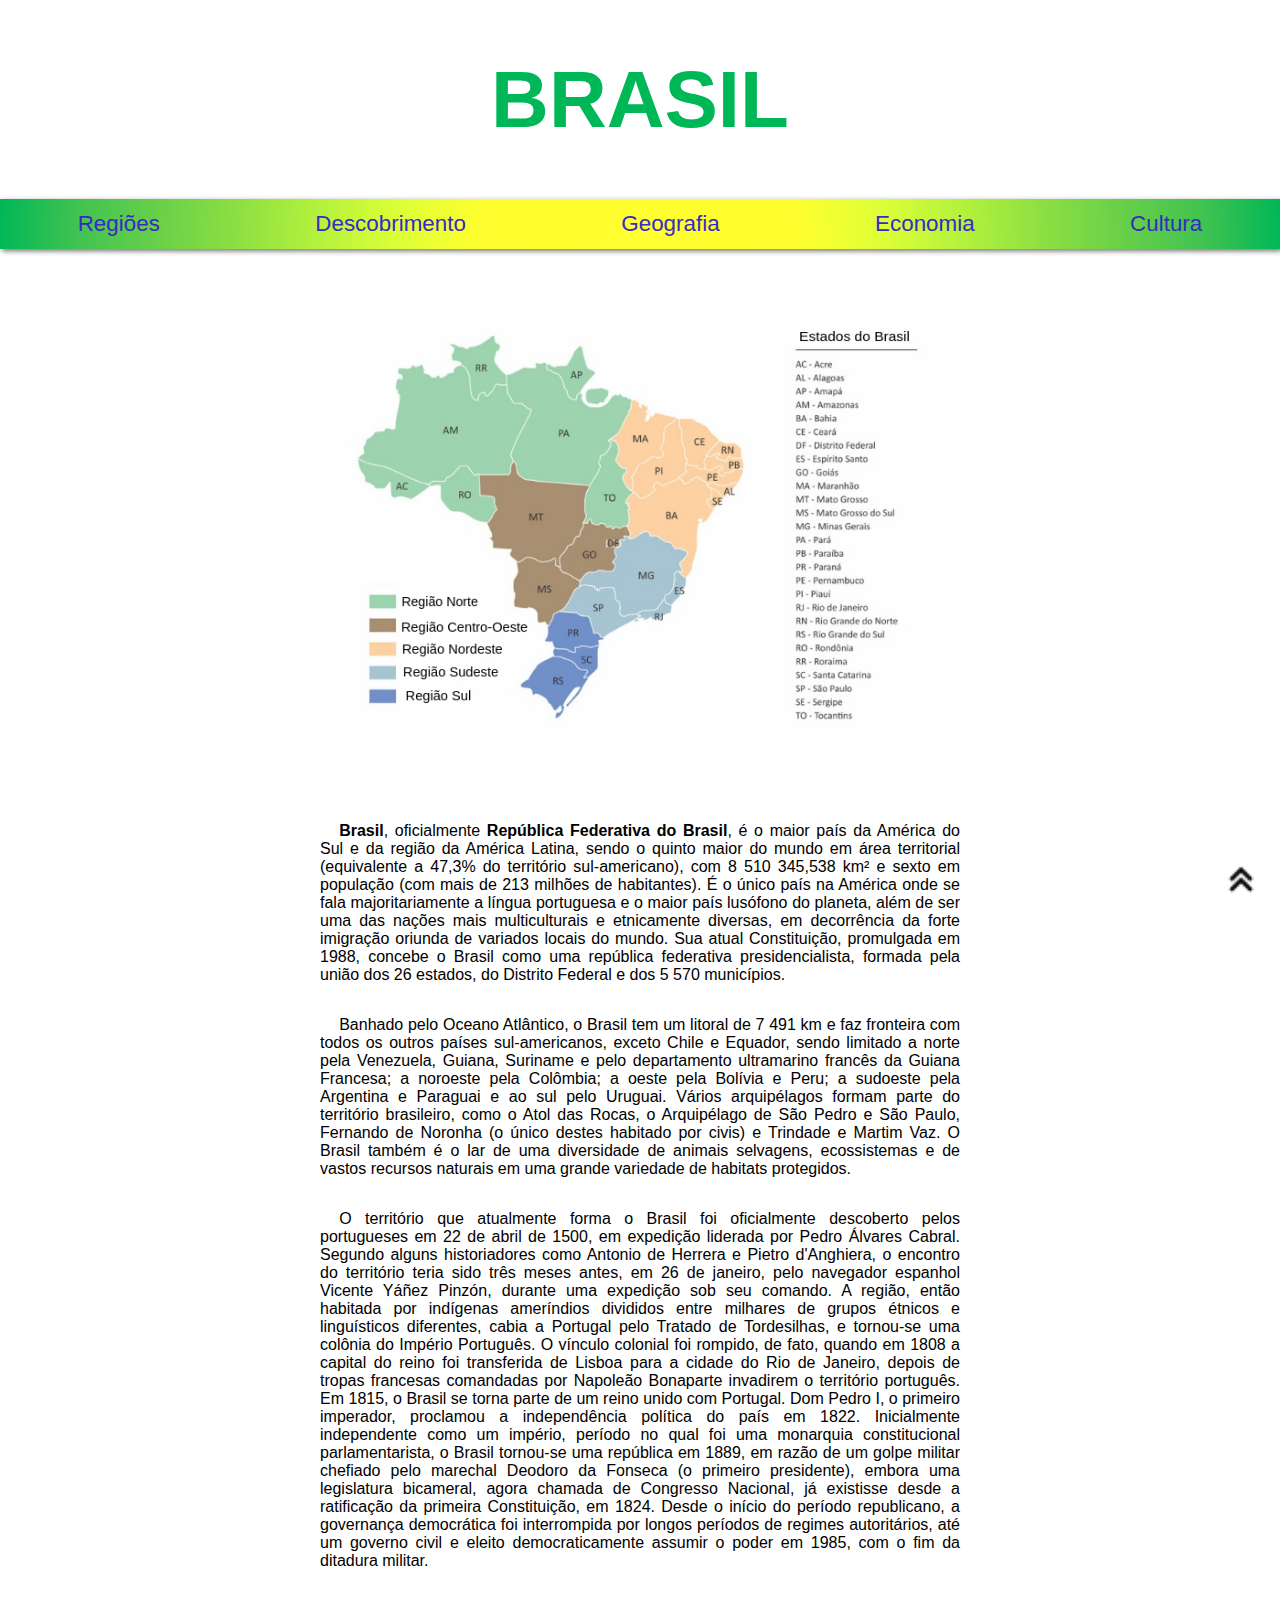
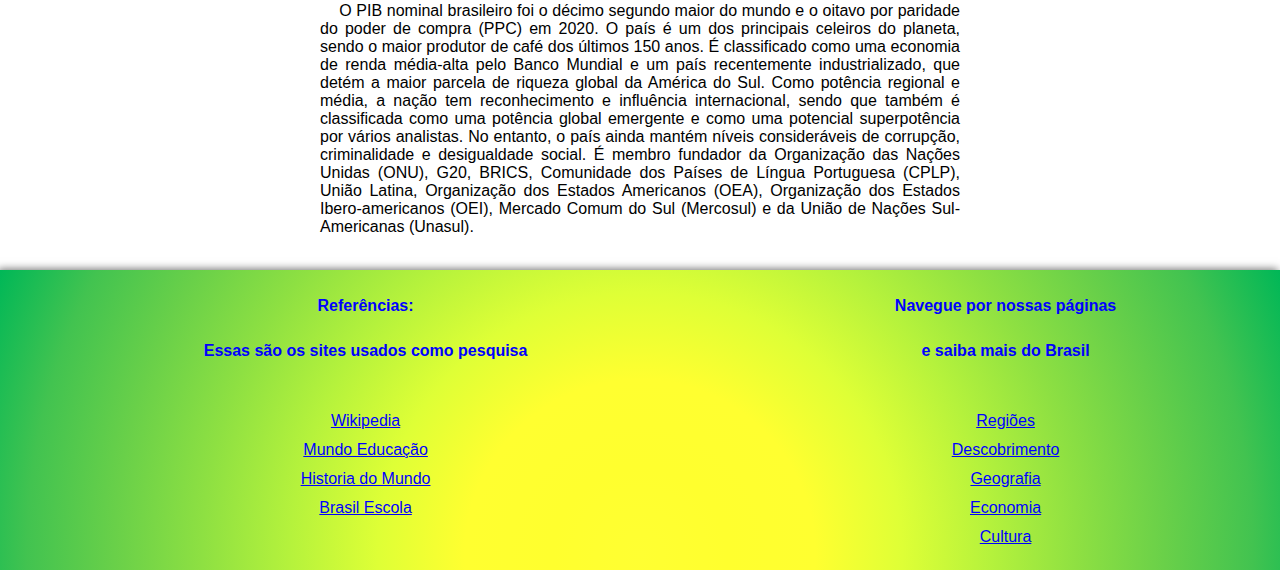
==== index.html @ 03ea293f "first" ====
<!DOCTYPE html>
<html lang="pt-BR">
<head>
    <meta charset="UTF-8">
    <meta http-equiv="X-UA-Compatible" content="IE=edge">
    <meta name="viewport" content="width=device-width, initial-scale=1.0">
    <link rel="stylesheet" href="estilo.css">
   
    <title>Brasil</title>
</head>
<body>
    <div class="topo" id="topo">
        <h1>BRASIL</h1>
    </div>
        <ul class="navmenu">
                       
            <li class="menu">
                <a href="estados e Regiões/regioes.html">Regiões</a>
            </li>
            <li class="menu">
                <a href="descobrimento/descobrimento.html">Descobrimento</a>
            </li>
            <li class="menu">
                <a href="geografia/geografia.html">Geografia</a>
            </li>
            <li class="menu">
                <a href="economia/economia.html">Economia</a>
            </li>
            <li class="menu">
                <a href="cultura/cultura.html">Cultura</a>
            </li>
        </ul>
    </div>
    <div class="conteudo">
        <img src="imagens/regioes-estados-brasil.jpg" alt="Mapa do Brasil" width="100%">
        <p> <strong>Brasil</strong>, oficialmente <strong>República Federativa do Brasil</strong>, é o maior país da América do Sul e da região da América Latina, sendo o quinto maior do mundo em área territorial (equivalente a 47,3% do território sul-americano), com 8 510 345,538 km² e sexto em população (com mais de 213 milhões de habitantes). É o único país na América onde se fala majoritariamente a língua portuguesa e o maior país lusófono do planeta, além de ser uma das nações mais multiculturais e etnicamente diversas, em decorrência da forte imigração oriunda de variados locais do mundo. Sua atual Constituição, promulgada em 1988, concebe o Brasil como uma república federativa presidencialista, formada pela união dos 26 estados, do Distrito Federal e dos 5 570 municípios.</p>
        <p>Banhado pelo Oceano Atlântico, o Brasil tem um litoral de 7 491 km e faz fronteira com todos os outros países sul-americanos, exceto Chile e Equador, sendo limitado a norte pela Venezuela, Guiana, Suriname e pelo departamento ultramarino francês da Guiana Francesa; a noroeste pela Colômbia; a oeste pela Bolívia e Peru; a sudoeste pela Argentina e Paraguai e ao sul pelo Uruguai. Vários arquipélagos formam parte do território brasileiro, como o Atol das Rocas, o Arquipélago de São Pedro e São Paulo, Fernando de Noronha (o único destes habitado por civis) e Trindade e Martim Vaz. O Brasil também é o lar de uma diversidade de animais selvagens, ecossistemas e de vastos recursos naturais em uma grande variedade de habitats protegidos.</p>
        <p>O território que atualmente forma o Brasil foi oficialmente descoberto pelos portugueses em 22 de abril de 1500, em expedição liderada por Pedro Álvares Cabral. Segundo alguns historiadores como Antonio de Herrera e Pietro d'Anghiera, o encontro do território teria sido três meses antes, em 26 de janeiro, pelo navegador espanhol Vicente Yáñez Pinzón, durante uma expedição sob seu comando. A região, então habitada por indígenas ameríndios divididos entre milhares de grupos étnicos e linguísticos diferentes, cabia a Portugal pelo Tratado de Tordesilhas, e tornou-se uma colônia do Império Português. O vínculo colonial foi rompido, de fato, quando em 1808 a capital do reino foi transferida de Lisboa para a cidade do Rio de Janeiro, depois de tropas francesas comandadas por Napoleão Bonaparte invadirem o território português. Em 1815, o Brasil se torna parte de um reino unido com Portugal. Dom Pedro I, o primeiro imperador, proclamou a independência política do país em 1822. Inicialmente independente como um império, período no qual foi uma monarquia constitucional parlamentarista, o Brasil tornou-se uma república em 1889, em razão de um golpe militar chefiado pelo marechal Deodoro da Fonseca (o primeiro presidente), embora uma legislatura bicameral, agora chamada de Congresso Nacional, já existisse desde a ratificação da primeira Constituição, em 1824. Desde o início do período republicano, a governança democrática foi interrompida por longos períodos de regimes autoritários, até um governo civil e eleito democraticamente assumir o poder em 1985, com o fim da ditadura militar.</p>
        <p>O PIB nominal brasileiro foi o décimo segundo maior do mundo e o oitavo por paridade do poder de compra (PPC) em 2020. O país é um dos principais celeiros do planeta, sendo o maior produtor de café dos últimos 150 anos. É classificado como uma economia de renda média-alta pelo Banco Mundial e um país recentemente industrializado, que detém a maior parcela de riqueza global da América do Sul. Como potência regional e média, a nação tem reconhecimento e influência internacional, sendo que também é classificada como uma potência global emergente e como uma potencial superpotência por vários analistas. No entanto, o país ainda mantém níveis consideráveis de corrupção, criminalidade e desigualdade social. É membro fundador da Organização das Nações Unidas (ONU), G20, BRICS, Comunidade dos Países de Língua Portuguesa (CPLP), União Latina, Organização dos Estados Americanos (OEA), Organização dos Estados Ibero-americanos (OEI), Mercado Comum do Sul (Mercosul) e da União de Nações Sul-Americanas (Unasul).</p>
    </div>
    <span id="up" href="#topo">
        <a href="#topo"><img src="estados e Regiões/imagens/upArrow.png" width="50px"></a>
        </span>
        <br>
    <footer>
        <div class="footer">
            <div class="ref">
                <ul>
                    <h5>Referências: </h5>
                    <h5 class=>Essas são os sites usados como pesquisa</h5>
                    <br>
                    <li><a href="https://pt.wikipedia.org/wiki/Brasil">Wikipedia</a></li>
                    <li><a href="https://mundoeducacao.uol.com.br/geografia/">Mundo Educação</a></li>
                    <li><a href="https://www.historiadomundo.com.br/idade-moderna/descobrimento-do-brasil.htm">Historia do Mundo</a></li>
                    <li><a href="https://brasilescola.uol.com.br/historiab/descobrimentobrasil.htm">Brasil Escola</a></li>
                </ul>
            </div>
            <div class="paginas">
                <ul>
                    <h5>Navegue por nossas páginas</h5>
                    <h5>e saiba mais do Brasil</h5>
                    <br>
                    <li><a href="estados e Regiões/regioes.html">Regiões</a></li>
                    <li><a href="descobrimento/descobrimento.html">Descobrimento</a></li>
                    <li><a href="geografia/geografia.html">Geografia</a></li>
                    <li><a href="economia/economia.html">Economia</a></li>
                    <li><a href="cultura/cultura.html">Cultura</a></li>
                </ul>
            </div>
        </div> 
        
    </footer>
    
</body>
</html>
---- estilo.css ----
html body{
    padding: 0;
    margin:0 ;
    text-align: center;
    margin-top: 30px;
    font-size: 1.0rem;
    font-family: Verdana, Geneva, Tahoma, sans-serif;

}
p{
    text-indent: 1.2rem;
    text-align: justify;  
}
.topo{
    text-align: center;
    font-size: 2.5rem;
}
.topo > h1{
    font: 2em sans-serif;
    text-align: center;
    font-weight: bolder;
    color : #00b757;
    
}

.navmenu{
    
    margin: 0 auto;
    display: flex;
    justify-content: space-around;
    background-image: radial-gradient(circle at 50% 94.92%, #ffff32 0, #ffff2e 12.5%, #ffff30 25%, #deff36 37.5%, #b5f23c 50%, #8ee042 62.5%, #69d049 75%, #42c350 87.5%, #00b757 100%);
    height: 50px;
    align-items: center;
    padding: 0;
    box-shadow: 2px 2px 5px rgba(0, 0, 0, 0.555);
    
}
.navmenu li{
    list-style-type: none;
    font-size: 1.4em;
    
    
}
.navmenu li:hover{
    opacity: 50%;
}

.navmenu a{
    margin-bottom: 15px;
    margin-top: 50px;
    color: rgb(57, 41, 197);
    text-decoration: none;
      
}



.conteudo{
    margin: 0 auto;
    display:flex;
    flex-direction: column;
    justify-content: center;
    align-items: center;
    width: 50%;
    
    
}
.conteudodiv {
    align-items: center;
    
}

.conteudo img{
    margin: 50px;
}
#up{
    position: fixed;
    left: 95%;
    top: 95%; 
}
#back{
    position: fixed;
    right: 95%;
    top: 95%; 
}
footer{
    background-image: radial-gradient(circle at 50% 94.92%, #ffff32 0, #ffff2e 12.5%, #ffff30 25%, #deff36 37.5%, #b5f23c 50%, #8ee042 62.5%, #69d049 75%, #42c350 87.5%, #00b757 100%);
    height: 300px;
    margin: 0 auto;
    bottom: 0;
    color: blue;
    box-shadow: -2px -1px 8px rgba(0, 0, 0, 0.555);
    
    
}
.footer{
    display: flex;
    justify-content: space-around;
    height: 100%;
    
}
.footer h5{ 
    font-size: 1rem;
    
}
.footer li{
    list-style: none;
    margin: 5px;
    padding: 3px;
}
.footer li:hover{
    opacity: 50%;
}

.footer a{
    color: blue;
    padding: 3px;
}
@media(max-width:800px){
    .conteudo{
        width: 90%;    
    }
    .conteudo img{
        width: 80%;
    }
    .navmenu li {
        font-size: 0.9rem;
    }
    .footer li{
        font-size: 0.8rem;
    }
    .topo h1{
        font-size: 2rem;
    }
    #back{
        right: 90%;
        top: 93%;
    }
    #up{
        left: 89%;
        top: 92%; 
    }
    
}
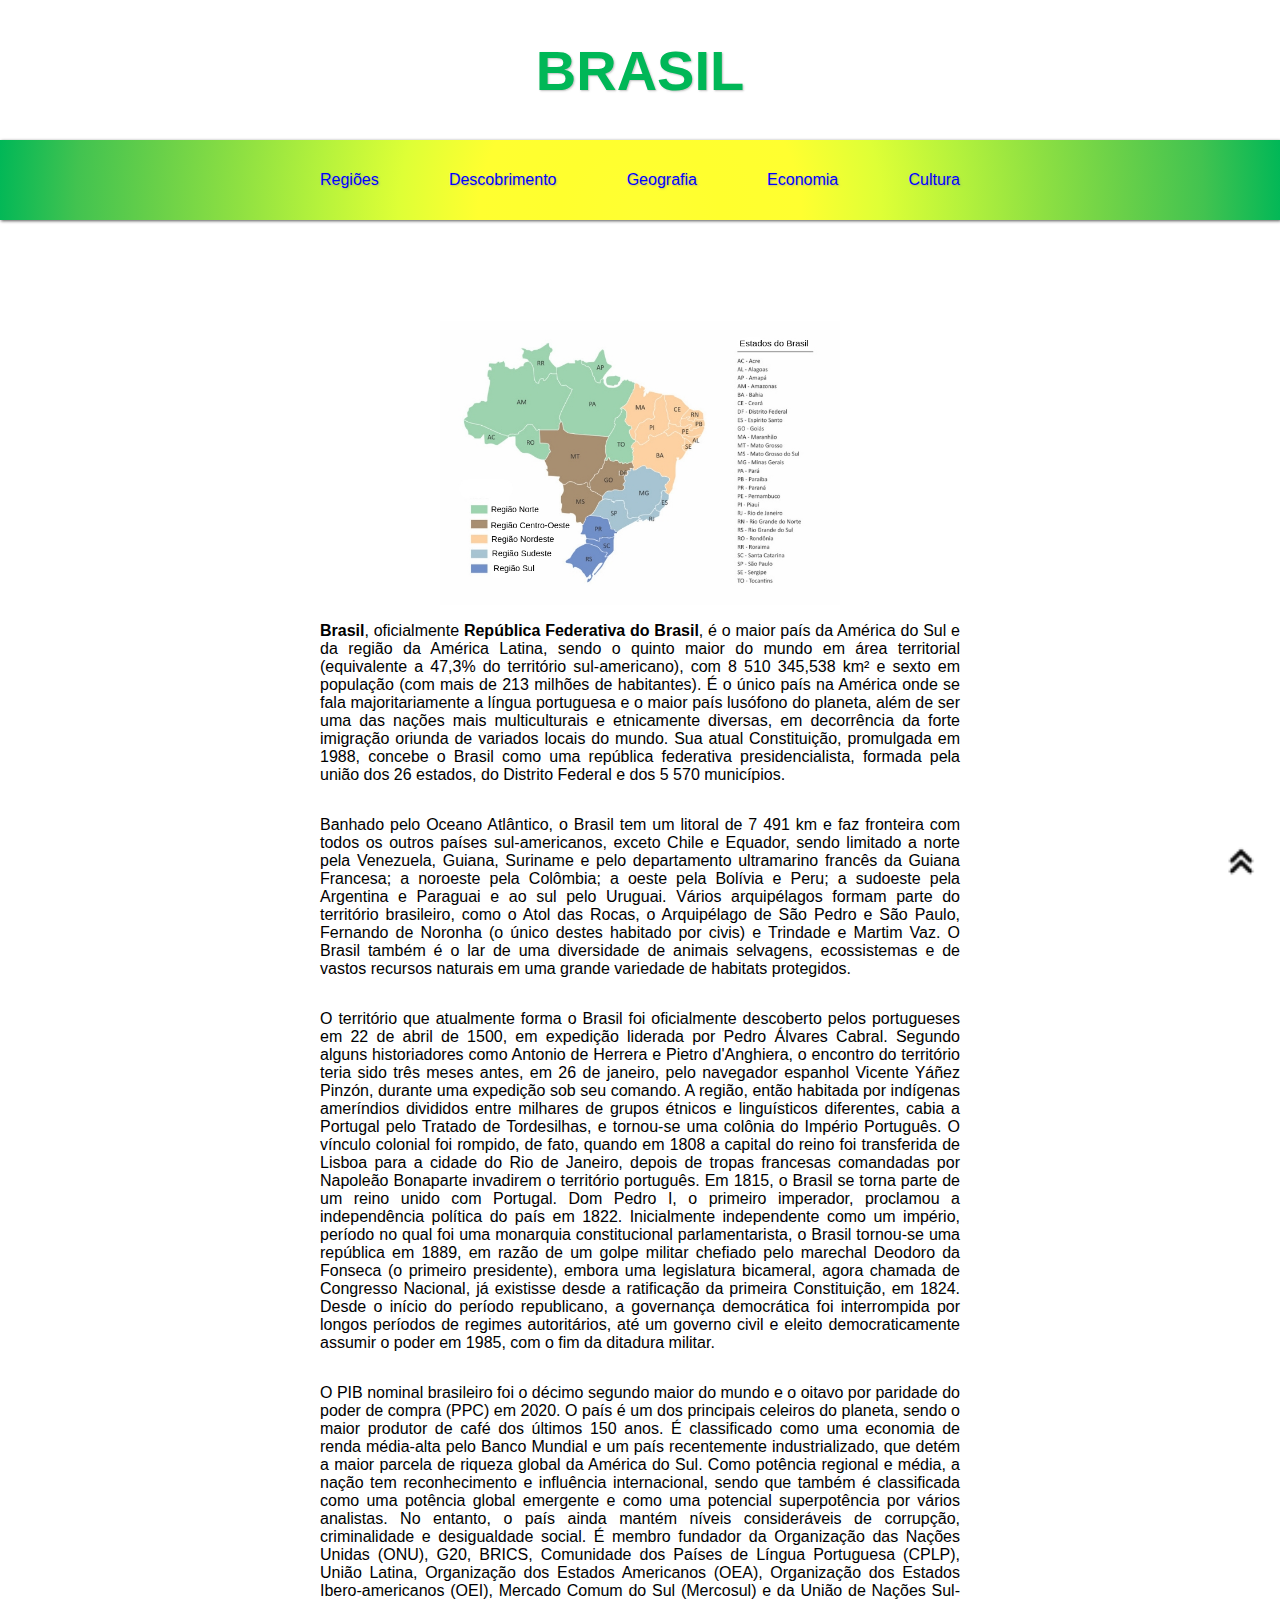
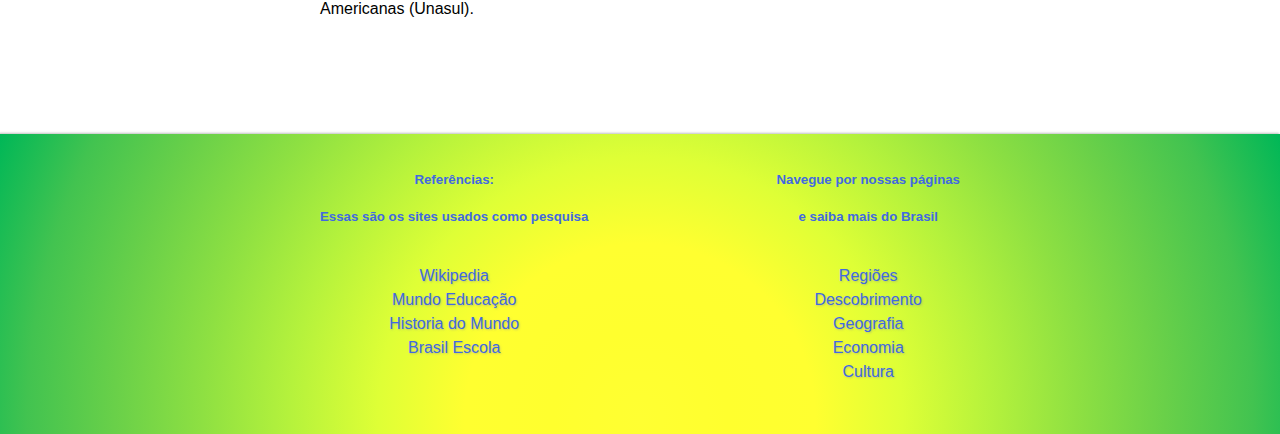
==== commit 16691bdb: "ok" ====
--- a/index.html
+++ b/index.html
@@ -8,68 +8,70 @@
    
     <title>Brasil</title>
 </head>
-<body>
-    <div class="topo" id="topo">
+<body> 
+    <header class="header " id="topo">
         <h1>BRASIL</h1>
-    </div>
-        <ul class="navmenu">
-                       
-            <li class="menu">
-                <a href="estados e Regiões/regioes.html">Regiões</a>
-            </li>
-            <li class="menu">
-                <a href="descobrimento/descobrimento.html">Descobrimento</a>
-            </li>
-            <li class="menu">
-                <a href="geografia/geografia.html">Geografia</a>
-            </li>
-            <li class="menu">
-                <a href="economia/economia.html">Economia</a>
-            </li>
-            <li class="menu">
-                <a href="cultura/cultura.html">Cultura</a>
-            </li>
-        </ul>
-    </div>
-    <div class="conteudo">
-        <img src="imagens/regioes-estados-brasil.jpg" alt="Mapa do Brasil" width="100%">
-        <p> <strong>Brasil</strong>, oficialmente <strong>República Federativa do Brasil</strong>, é o maior país da América do Sul e da região da América Latina, sendo o quinto maior do mundo em área territorial (equivalente a 47,3% do território sul-americano), com 8 510 345,538 km² e sexto em população (com mais de 213 milhões de habitantes). É o único país na América onde se fala majoritariamente a língua portuguesa e o maior país lusófono do planeta, além de ser uma das nações mais multiculturais e etnicamente diversas, em decorrência da forte imigração oriunda de variados locais do mundo. Sua atual Constituição, promulgada em 1988, concebe o Brasil como uma república federativa presidencialista, formada pela união dos 26 estados, do Distrito Federal e dos 5 570 municípios.</p>
-        <p>Banhado pelo Oceano Atlântico, o Brasil tem um litoral de 7 491 km e faz fronteira com todos os outros países sul-americanos, exceto Chile e Equador, sendo limitado a norte pela Venezuela, Guiana, Suriname e pelo departamento ultramarino francês da Guiana Francesa; a noroeste pela Colômbia; a oeste pela Bolívia e Peru; a sudoeste pela Argentina e Paraguai e ao sul pelo Uruguai. Vários arquipélagos formam parte do território brasileiro, como o Atol das Rocas, o Arquipélago de São Pedro e São Paulo, Fernando de Noronha (o único destes habitado por civis) e Trindade e Martim Vaz. O Brasil também é o lar de uma diversidade de animais selvagens, ecossistemas e de vastos recursos naturais em uma grande variedade de habitats protegidos.</p>
-        <p>O território que atualmente forma o Brasil foi oficialmente descoberto pelos portugueses em 22 de abril de 1500, em expedição liderada por Pedro Álvares Cabral. Segundo alguns historiadores como Antonio de Herrera e Pietro d'Anghiera, o encontro do território teria sido três meses antes, em 26 de janeiro, pelo navegador espanhol Vicente Yáñez Pinzón, durante uma expedição sob seu comando. A região, então habitada por indígenas ameríndios divididos entre milhares de grupos étnicos e linguísticos diferentes, cabia a Portugal pelo Tratado de Tordesilhas, e tornou-se uma colônia do Império Português. O vínculo colonial foi rompido, de fato, quando em 1808 a capital do reino foi transferida de Lisboa para a cidade do Rio de Janeiro, depois de tropas francesas comandadas por Napoleão Bonaparte invadirem o território português. Em 1815, o Brasil se torna parte de um reino unido com Portugal. Dom Pedro I, o primeiro imperador, proclamou a independência política do país em 1822. Inicialmente independente como um império, período no qual foi uma monarquia constitucional parlamentarista, o Brasil tornou-se uma república em 1889, em razão de um golpe militar chefiado pelo marechal Deodoro da Fonseca (o primeiro presidente), embora uma legislatura bicameral, agora chamada de Congresso Nacional, já existisse desde a ratificação da primeira Constituição, em 1824. Desde o início do período republicano, a governança democrática foi interrompida por longos períodos de regimes autoritários, até um governo civil e eleito democraticamente assumir o poder em 1985, com o fim da ditadura militar.</p>
-        <p>O PIB nominal brasileiro foi o décimo segundo maior do mundo e o oitavo por paridade do poder de compra (PPC) em 2020. O país é um dos principais celeiros do planeta, sendo o maior produtor de café dos últimos 150 anos. É classificado como uma economia de renda média-alta pelo Banco Mundial e um país recentemente industrializado, que detém a maior parcela de riqueza global da América do Sul. Como potência regional e média, a nação tem reconhecimento e influência internacional, sendo que também é classificada como uma potência global emergente e como uma potencial superpotência por vários analistas. No entanto, o país ainda mantém níveis consideráveis de corrupção, criminalidade e desigualdade social. É membro fundador da Organização das Nações Unidas (ONU), G20, BRICS, Comunidade dos Países de Língua Portuguesa (CPLP), União Latina, Organização dos Estados Americanos (OEA), Organização dos Estados Ibero-americanos (OEI), Mercado Comum do Sul (Mercosul) e da União de Nações Sul-Americanas (Unasul).</p>
-    </div>
-    <span id="up" href="#topo">
-        <a href="#topo"><img src="estados e Regiões/imagens/upArrow.png" width="50px"></a>
-        </span>
-        <br>
-    <footer>
-        <div class="footer">
-            <div class="ref">
-                <ul>
-                    <h5>Referências: </h5>
-                    <h5 class=>Essas são os sites usados como pesquisa</h5>
-                    <br>
-                    <li><a href="https://pt.wikipedia.org/wiki/Brasil">Wikipedia</a></li>
-                    <li><a href="https://mundoeducacao.uol.com.br/geografia/">Mundo Educação</a></li>
-                    <li><a href="https://www.historiadomundo.com.br/idade-moderna/descobrimento-do-brasil.htm">Historia do Mundo</a></li>
-                    <li><a href="https://brasilescola.uol.com.br/historiab/descobrimentobrasil.htm">Brasil Escola</a></li>
-                </ul>
-            </div>
-            <div class="paginas">
-                <ul>
-                    <h5>Navegue por nossas páginas</h5>
-                    <h5>e saiba mais do Brasil</h5>
-                    <br>
-                    <li><a href="estados e Regiões/regioes.html">Regiões</a></li>
-                    <li><a href="descobrimento/descobrimento.html">Descobrimento</a></li>
-                    <li><a href="geografia/geografia.html">Geografia</a></li>
-                    <li><a href="economia/economia.html">Economia</a></li>
-                    <li><a href="cultura/cultura.html">Cultura</a></li>
-                </ul>
-            </div>
-        </div> 
-        
+        <nav class="nav">
+            <ul class="navmenu container" >          
+                <li>
+                    <a href="estados e Regiões/regioes.html">Regiões</a>
+                </li>
+                <li>
+                    <a href="descobrimento/descobrimento.html">Descobrimento</a>
+                </li>
+                <li>
+                    <a href="geografia/geografia.html">Geografia</a>
+                </li>
+                <li>
+                    <a href="economia/economia.html">Economia</a>
+                </li>
+                <li>
+                    <a href="cultura/cultura.html">Cultura</a>
+                </li>
+            </ul>
+        </nav>
+    </header>
+    <main class="container">         
+        <section class="section">
+            <article class="article">
+                <figure>
+                    <img src="imagens/regioes-estados-brasil.jpg" alt="Mapa do Brasil" width="400px%">
+                </figure> 
+                <p> <strong>Brasil</strong>, oficialmente <strong>República Federativa do Brasil</strong>, é o maior país da América do Sul e da região da América Latina, sendo o quinto maior do mundo em área territorial (equivalente a 47,3% do território sul-americano), com 8 510 345,538 km² e sexto em população (com mais de 213 milhões de habitantes). É o único país na América onde se fala majoritariamente a língua portuguesa e o maior país lusófono do planeta, além de ser uma das nações mais multiculturais e etnicamente diversas, em decorrência da forte imigração oriunda de variados locais do mundo. Sua atual Constituição, promulgada em 1988, concebe o Brasil como uma república federativa presidencialista, formada pela união dos 26 estados, do Distrito Federal e dos 5 570 municípios.</p>
+                <p>Banhado pelo Oceano Atlântico, o Brasil tem um litoral de 7 491 km e faz fronteira com todos os outros países sul-americanos, exceto Chile e Equador, sendo limitado a norte pela Venezuela, Guiana, Suriname e pelo departamento ultramarino francês da Guiana Francesa; a noroeste pela Colômbia; a oeste pela Bolívia e Peru; a sudoeste pela Argentina e Paraguai e ao sul pelo Uruguai. Vários arquipélagos formam parte do território brasileiro, como o Atol das Rocas, o Arquipélago de São Pedro e São Paulo, Fernando de Noronha (o único destes habitado por civis) e Trindade e Martim Vaz. O Brasil também é o lar de uma diversidade de animais selvagens, ecossistemas e de vastos recursos naturais em uma grande variedade de habitats protegidos.</p>
+                <p>O território que atualmente forma o Brasil foi oficialmente descoberto pelos portugueses em 22 de abril de 1500, em expedição liderada por Pedro Álvares Cabral. Segundo alguns historiadores como Antonio de Herrera e Pietro d'Anghiera, o encontro do território teria sido três meses antes, em 26 de janeiro, pelo navegador espanhol Vicente Yáñez Pinzón, durante uma expedição sob seu comando. A região, então habitada por indígenas ameríndios divididos entre milhares de grupos étnicos e linguísticos diferentes, cabia a Portugal pelo Tratado de Tordesilhas, e tornou-se uma colônia do Império Português. O vínculo colonial foi rompido, de fato, quando em 1808 a capital do reino foi transferida de Lisboa para a cidade do Rio de Janeiro, depois de tropas francesas comandadas por Napoleão Bonaparte invadirem o território português. Em 1815, o Brasil se torna parte de um reino unido com Portugal. Dom Pedro I, o primeiro imperador, proclamou a independência política do país em 1822. Inicialmente independente como um império, período no qual foi uma monarquia constitucional parlamentarista, o Brasil tornou-se uma república em 1889, em razão de um golpe militar chefiado pelo marechal Deodoro da Fonseca (o primeiro presidente), embora uma legislatura bicameral, agora chamada de Congresso Nacional, já existisse desde a ratificação da primeira Constituição, em 1824. Desde o início do período republicano, a governança democrática foi interrompida por longos períodos de regimes autoritários, até um governo civil e eleito democraticamente assumir o poder em 1985, com o fim da ditadura militar.</p>
+                <p>O PIB nominal brasileiro foi o décimo segundo maior do mundo e o oitavo por paridade do poder de compra (PPC) em 2020. O país é um dos principais celeiros do planeta, sendo o maior produtor de café dos últimos 150 anos. É classificado como uma economia de renda média-alta pelo Banco Mundial e um país recentemente industrializado, que detém a maior parcela de riqueza global da América do Sul. Como potência regional e média, a nação tem reconhecimento e influência internacional, sendo que também é classificada como uma potência global emergente e como uma potencial superpotência por vários analistas. No entanto, o país ainda mantém níveis consideráveis de corrupção, criminalidade e desigualdade social. É membro fundador da Organização das Nações Unidas (ONU), G20, BRICS, Comunidade dos Países de Língua Portuguesa (CPLP), União Latina, Organização dos Estados Americanos (OEA), Organização dos Estados Ibero-americanos (OEI), Mercado Comum do Sul (Mercosul) e da União de Nações Sul-Americanas (Unasul).</p>
+            </article>
+        </section>
+        <section>
+            <span id="up" href="#topo">
+                <a href="#topo"><img src="imagens/upArrow.png" width="50px"></a>
+            </span>
+        </section>
+    </main>    
+    <footer class=" footer ">    
+        <div class="footerConteudo container">  
+            <ul>
+                <h5>Referências: </h5>
+                <h5 >Essas são os sites usados como pesquisa</h5>
+                <br>
+                <li><a href="https://pt.wikipedia.org/wiki/Brasil">Wikipedia</a></li>
+                <li><a href="https://mundoeducacao.uol.com.br/geografia/">Mundo Educação</a></li>
+                <li><a href="https://www.historiadomundo.com.br/idade-moderna/descobrimento-do-brasil.htm">Historia do Mundo</a></li>
+                <li><a href="https://brasilescola.uol.com.br/historiab/descobrimentobrasil.htm">Brasil Escola</a></li>
+            </ul> 
+            <ul>
+                <h5>Navegue por nossas páginas</h5>
+                <h5>e saiba mais do Brasil</h5>
+                <br>
+                <li><a href="estados e Regiões/regioes.html">Regiões</a></li>
+                <li><a href="descobrimento/descobrimento.html">Descobrimento</a></li>
+                <li><a href="geografia/geografia.html">Geografia</a></li>
+                <li><a href="economia/economia.html">Economia</a></li>
+                <li><a href="cultura/cultura.html">Cultura</a></li>
+            </ul>           
+        </div>  
     </footer>
-    
 </body>
-</html>+</html>
+
--- a/estilo.css
+++ b/estilo.css
@@ -1,147 +1,162 @@
- html body{
-    padding: 0;
-    margin:0 ;
-    text-align: center;
-    margin-top: 30px;
-    font-size: 1.0rem;
-    font-family: Verdana, Geneva, Tahoma, sans-serif;
-
-}
-p{
-    text-indent: 1.2rem;
-    text-align: justify;  
-}
-.topo{
-    text-align: center;
-    font-size: 2.5rem;
-}
-.topo > h1{
-    font: 2em sans-serif;
-    text-align: center;
-    font-weight: bolder;
-    color : #00b757;
-    
+:root{
+    --fundo: radial-gradient(circle at 50% 94.92%, #ffff32 0, #ffff2e 12.5%, #ffff30 25%, #deff36 37.5%, #b5f23c 50%, #8ee042 62.5%, #69d049 75%, #42c350 87.5%, #00b757 100%);
 }
 
-.navmenu{
-    
-    margin: 0 auto;
-    display: flex;
-    justify-content: space-around;
-    background-image: radial-gradient(circle at 50% 94.92%, #ffff32 0, #ffff2e 12.5%, #ffff30 25%, #deff36 37.5%, #b5f23c 50%, #8ee042 62.5%, #69d049 75%, #42c350 87.5%, #00b757 100%);
-    height: 50px;
-    align-items: center;
-    padding: 0;
-    box-shadow: 2px 2px 5px rgba(0, 0, 0, 0.555);
-    
+body{
+    margin: 0;
+    font-family: Arial, Helvetica, sans-serif;
 }
-.navmenu li{
-    list-style-type: none;
-    font-size: 1.4em;
-    
-    
+a{
+    text-decoration: none;
+    color: blue;
 }
-.navmenu li:hover{
+a:hover{
     opacity: 50%;
 }
 
-.navmenu a{
-    margin-bottom: 15px;
-    margin-top: 50px;
-    color: rgb(57, 41, 197);
-    text-decoration: none;
-      
+.header{
+    display: flex;
+    flex-direction: column;
+    align-items: center;
+}
+.header h1{
+    font-size:3.5rem;
+    color: #00b757;
+    text-shadow: 1px 1px 2px rgba(150, 150, 150, 0.603);
+}
+.container{
+    width: 50%;
+    margin: 0 auto;
+}
+.nav{
+    width: 100%;
+    height: 80px;
+    background-image: var(--fundo);
+    display: flex;
+    box-shadow: 1px 1px 3px rgba(0, 0, 0, 0.658);
+}
+.navmenu{
+    padding: 0;
+    display: flex;
+    justify-content: space-between;
+    align-items: center;
+}
+.navmenu li{
+    list-style: none;
+    font-size: 1.0rem;
+    text-shadow: 1px 1px 2px rgba(150, 150, 150, 0.603);
+}
+.section{
+    margin: 100px 0;
+}
+.article{
+    display: flex;
+    flex-direction: column;
+    align-items: center;
+    text-align: justify;
+       
 }
 
-
-
-.conteudo{
-    margin: 0 auto;
-    display:flex;
+.article p{
+    text-align: justify;
+}
+.article li{
+    list-style: none;
+    margin: 15px 0;
+}
+.article ul{
+    padding: 0;
+}
+.article figure{
+    display: flex;
     flex-direction: column;
-    justify-content: center;
+    margin: 0;
     align-items: center;
-    width: 50%;
-    
-    
 }
-.conteudodiv {
-    align-items: center;
-    
+.footer{
+    padding: 0;
+    height: 300px;
+    background-image: var(--fundo);   
+    box-shadow: -1px -1px 2px rgba(150, 150, 150, 0.603);
 }
-
-.conteudo img{
-    margin: 50px;
+.footerConteudo{
+    padding: 0;
+    display: flex;
+    justify-content: space-between;
+    text-align: center;
+    color: royalblue;
+}
+.footer ul{
+    padding: 0;
+    list-style: none;
+}
+.footer li{
+    padding: 3px 0;
+}
+.footerConteudo a{
+    color:royalblue;
+    text-shadow: 1px 1px 2px rgba(150, 150, 150, 0.5);
 }
 #up{
     position: fixed;
     left: 95%;
-    top: 95%; 
+    top: 93%
 }
 #back{
     position: fixed;
     right: 95%;
-    top: 95%; 
+    top: 93%
 }
-footer{
-    background-image: radial-gradient(circle at 50% 94.92%, #ffff32 0, #ffff2e 12.5%, #ffff30 25%, #deff36 37.5%, #b5f23c 50%, #8ee042 62.5%, #69d049 75%, #42c350 87.5%, #00b757 100%);
-    height: 300px;
-    margin: 0 auto;
-    bottom: 0;
-    color: blue;
-    box-shadow: -2px -1px 8px rgba(0, 0, 0, 0.555);
-    
-    
-}
-.footer{
-    display: flex;
-    justify-content: space-around;
-    height: 100%;
-    
-}
-.footer h5{ 
-    font-size: 1rem;
-    
-}
-.footer li{
-    list-style: none;
-    margin: 5px;
-    padding: 3px;
-}
-.footer li:hover{
-    opacity: 50%;
-}
-
-.footer a{
-    color: blue;
-    padding: 3px;
-}
-@media(max-width:800px){
-    .conteudo{
-        width: 90%;    
-    }
-    .conteudo img{
+@media(max-width:900px){
+    .container{
         width: 80%;
     }
-    .navmenu li {
-        font-size: 0.9rem;
+    .article img{
+        width: 300px;
+        height: 300px;
     }
-    .footer li{
+    .nav li{
+        font-size: 0.7rem;
+    }
+        
+    #up{
+        position: fixed;
+        left: 92%;
+        top: 91%
+    }
+    #back{
+        position: fixed;
+        right: 92%;
+        top: 92%
+    }
+}
+@media(max-width:500px){
+    .container{
+        width: 80%;
+    }
+    .article img{
+        width: 250px;
+        height: 250px;
+    }
+    .navmenu{
+        
+        flex-wrap: wrap;
+    }
+    .nav li{
         font-size: 0.8rem;
     }
-    .topo h1{
-        font-size: 2rem;
+ 
+    .article li{
+        font-size: 0.7rem;
+    }
+    #up{
+        position: fixed;
+        left: 90%;
+        top: 91%
     }
     #back{
+        position: fixed;
         right: 90%;
-        top: 93%;
+        top: 92%
     }
-    #up{
-        left: 89%;
-        top: 92%; 
-    }
-    
-}
-
-
-
+}